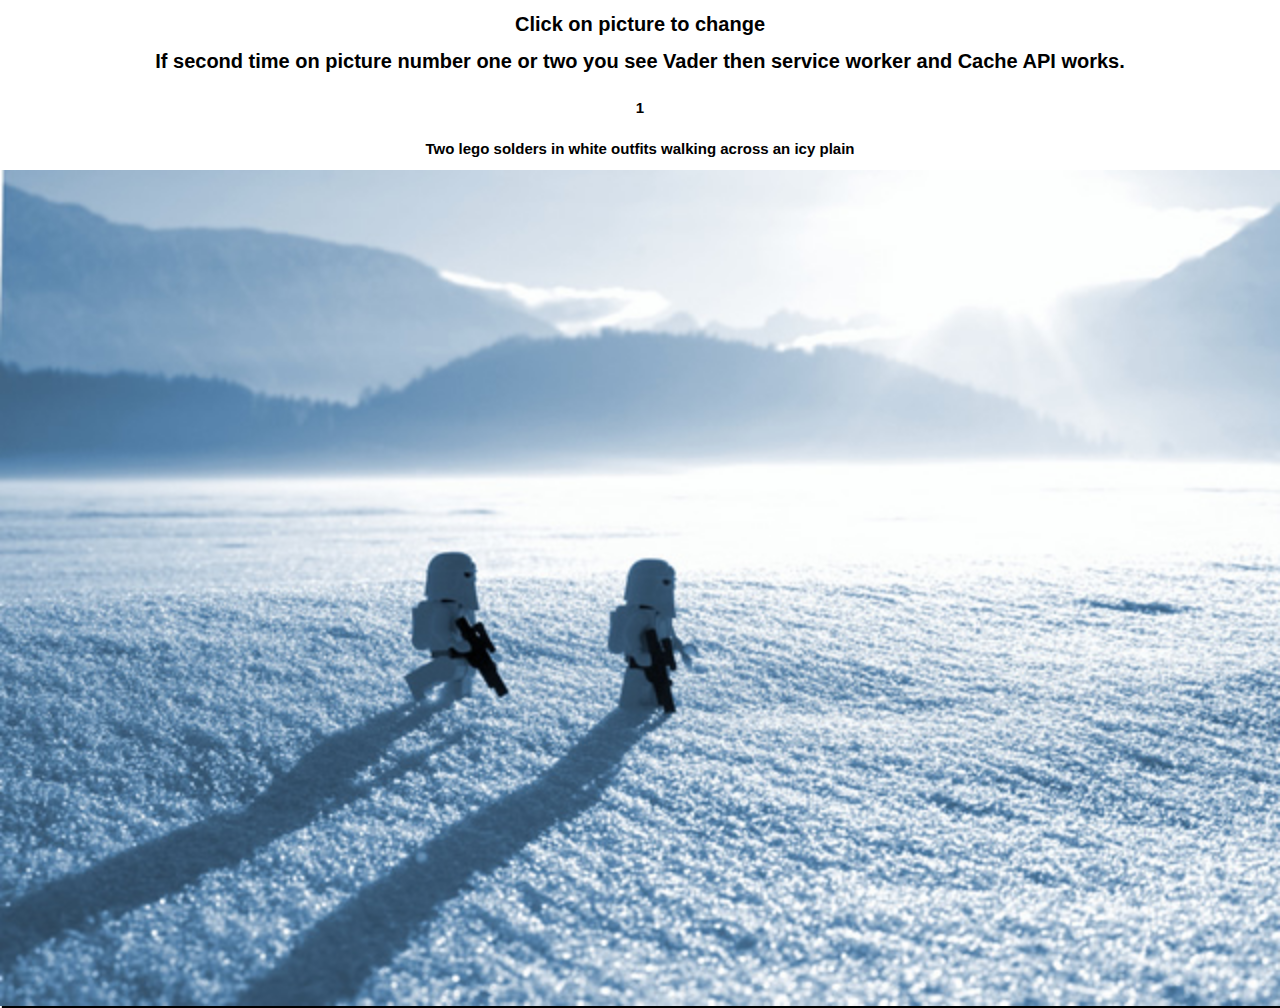
==== slides.html @ 205629e2 "slider" ====
<!DOCTYPE html>
<html>
  <head>
    <meta charset="utf-8">
    <meta http-equiv="X-UA-Compatible" content="IE=edge,chrome=1">
    <meta name="viewport" content="width=device-width">

    <title>Service worker test: slides</title>

    <link rel="stylesheet" href="style.css">
    <script src="app.js"></script>
    <script>
      var images = [
        './gallery/snowTroopers.jpg',
        './gallery/bountyHunters.jpg',
      ];
      var descriptions = [
        'Two lego solders in white outfits walking across an icy plain',
        'A group of bounty hunters meeting, aliens and humans in costumes',
      ];

      var nClick = 0;

      var numberDiv;
      var description;
      var slider;

      function changeSlide() {
        nClick = (nClick + 1) % 2;
        numberDiv.innerText = nClick + 1;
        description.innerText = descriptions[nClick];
        slider.src = images[nClick];
        console.log('current image: ' + (nClick + 1) + ' ' + images[nClick]);
      }
    </script>
  </head>

  <body>
    <h1>Click on picture to change</h1>
    <h1>If second time on picture number one or two you see Vader then service worker and Cache API works.</h1>

    <div style="display: flex; align-items: center; flex-direction: column;">
      <h2 id="number">1</h2>
      <h2 id="description">Two lego solders in white outfits walking across an icy plain</h2>
    </div>
    <img id="slider" src="./gallery/snowTroopers.jpg" alt="Two lego solders in white outfits walking across an icy plain" onclick="changeSlide()">
    <script>
      console.log('current image: ' + (nClick + 1) + ' ' + images[nClick]);

      numberDiv = document.getElementById('number');
      description = document.getElementById('description');
      slider = document.getElementById('slider');  
    </script>
    </body>
</html>
---- style.css ----
html, body {
  margin: 0;
  padding: 0;
  font-size: 10px;
  font-family: sans-serif;
}

h1 {
  /* text-indent: 100%;
  white-space: nowrap;
  overflow: hidden;
  height: 197px;
  background: url(star-wars-logo.jpg) no-repeat center; */
  text-align: center;
}

section {
  max-width: 640px;
  margin: 0 auto;
}

figure {
  width: 100%;
  margin: 0;
}

img {
  width: 100%;	
  box-shadow: 2px 2px 1px black;
}

caption {
  display: block;
  margin: 0 auto 1rem;
  width: 70%;
  font-size: 1.2rem;
  line-height: 1.5;
  padding: 5px;
  background: #ccc;
  box-shadow: 1px 1px 1px black;
}

.icontainer {
  display: flex;
}

@media only screen and (max-width: 768px) {
  .icontainer {
    flex-direction: column;
  }  
}
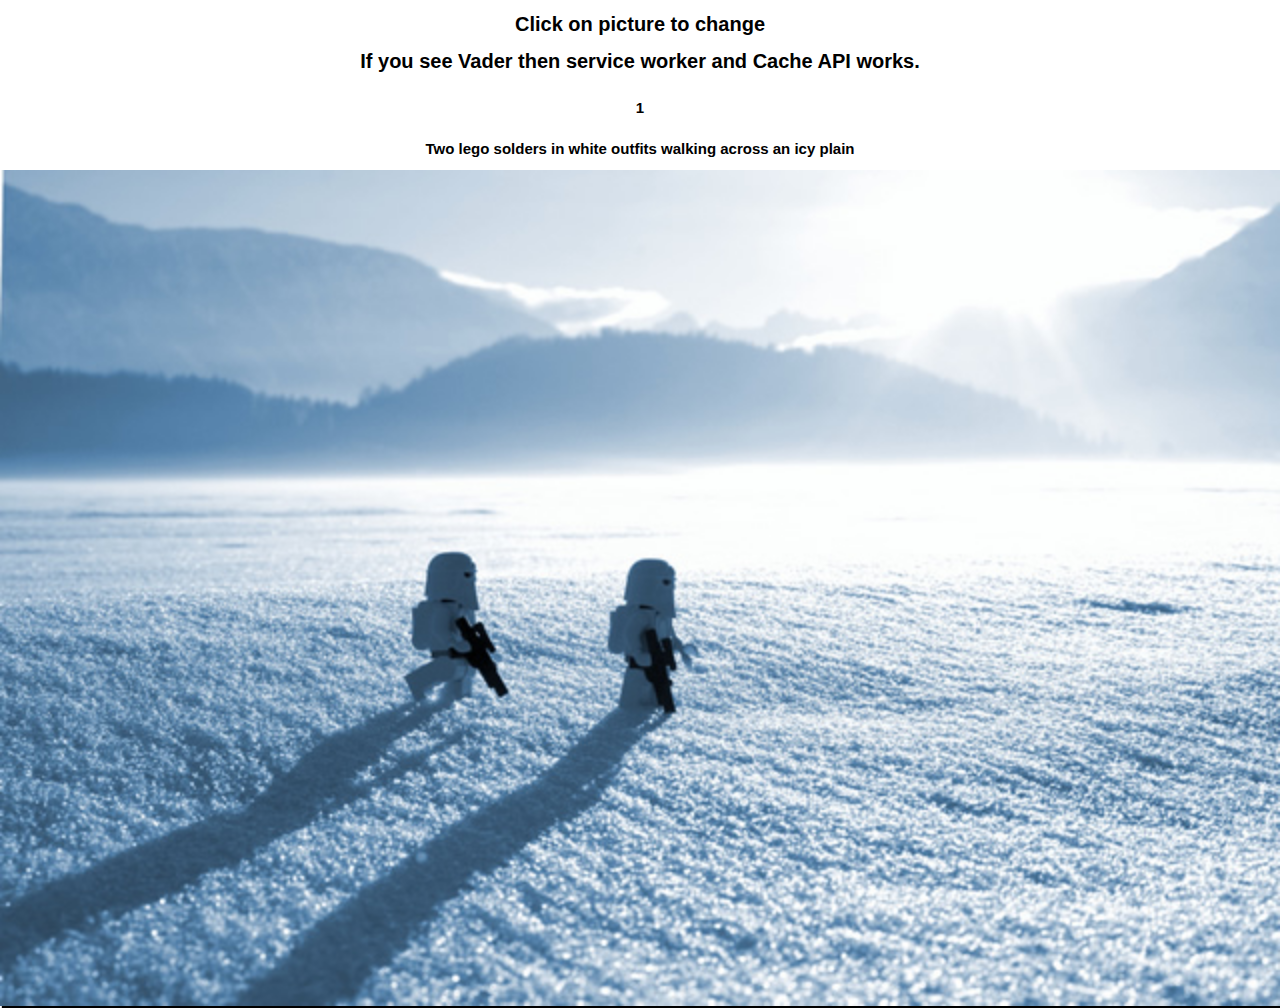
==== commit bba62505: "description" ====
--- a/slides.html
+++ b/slides.html
@@ -37,7 +37,7 @@
 
   <body>
     <h1>Click on picture to change</h1>
-    <h1>If second time on picture number one or two you see Vader then service worker and Cache API works.</h1>
+    <h1>If you see Vader then service worker and Cache API works.</h1>
 
     <div style="display: flex; align-items: center; flex-direction: column;">
       <h2 id="number">1</h2>
